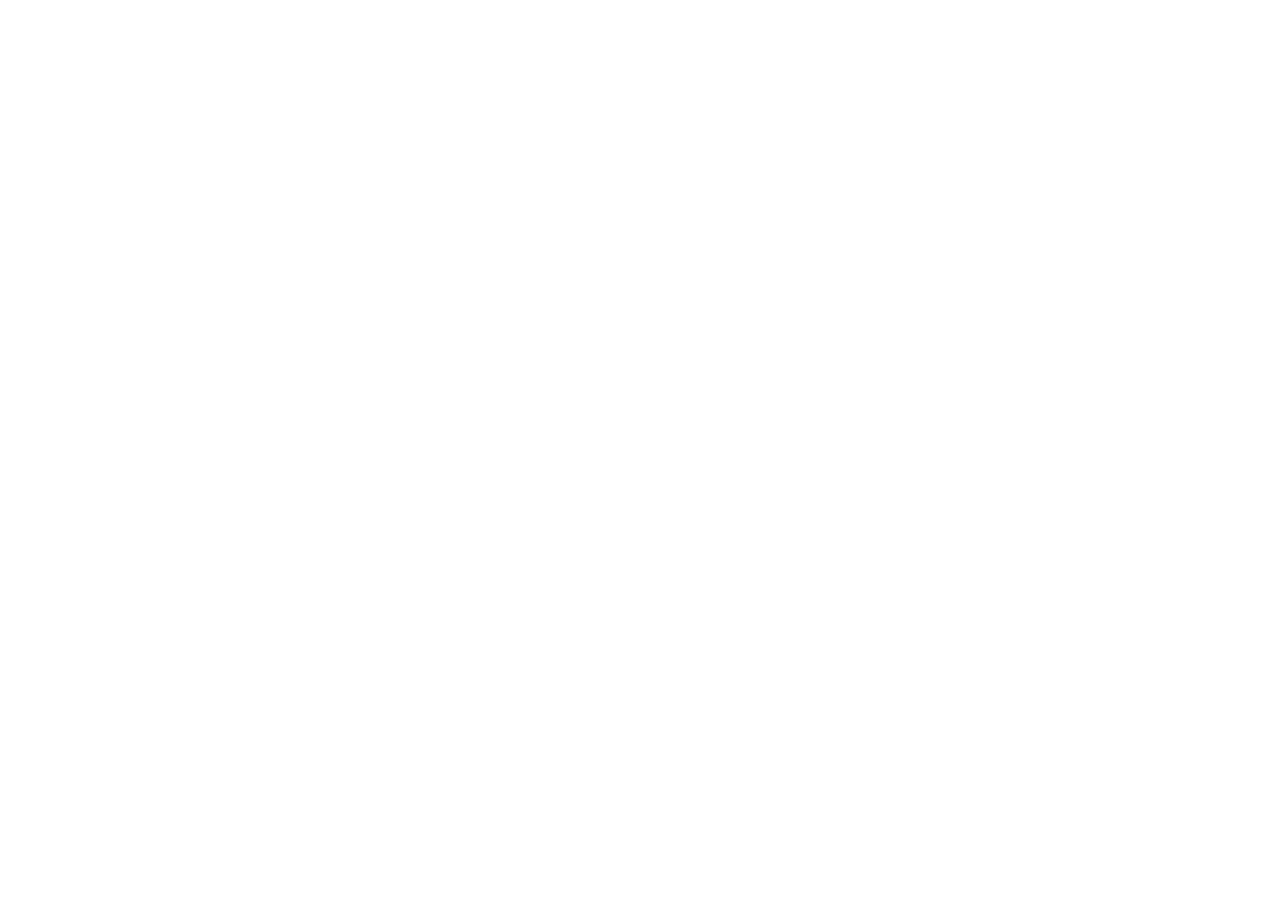
==== index.html @ 41cd87fc "First commit, content written" ====
<!DOCTYPE html>
<html lang="en">

<head>
    <meta charset="UTF-8">
    <meta name="viewport" content="width=device-width, initial-scale=1.0">
    <meta http-equiv="X-UA-Compatible" content="ie=edge">
    <link rel="stylesheet" href="style.css">
    <title>Document</title>
</head>

<body>

    <script type="module" src="app.js"></script>
</body>

</html>
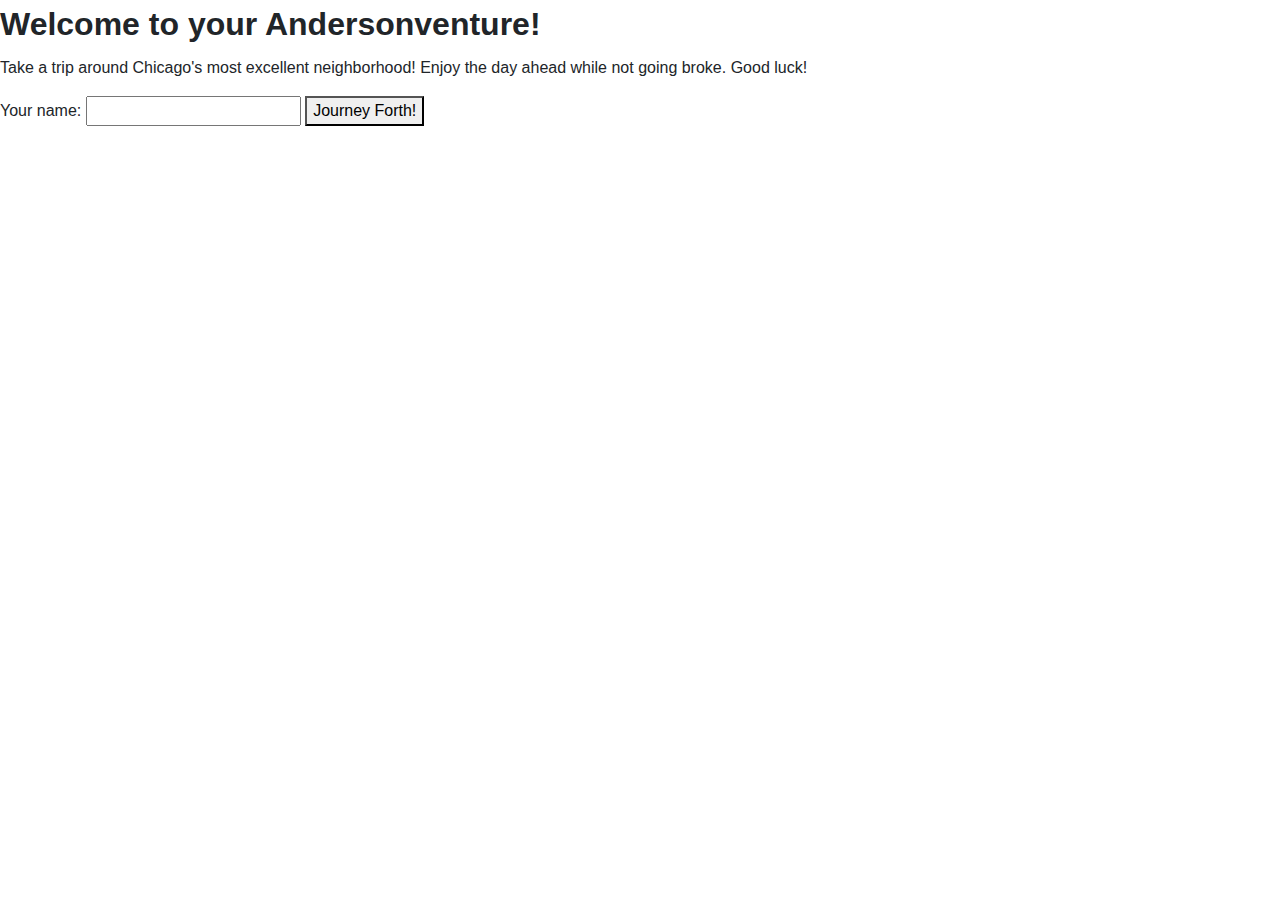
==== commit d4e3d7b4: "Yeah, I got a late start and am way behind" ====
--- a/index.html
+++ b/index.html
@@ -5,13 +5,21 @@
     <meta charset="UTF-8">
     <meta name="viewport" content="width=device-width, initial-scale=1.0">
     <meta http-equiv="X-UA-Compatible" content="ie=edge">
-    <link rel="stylesheet" href="style.css">
-    <title>Document</title>
+    <link rel="stylesheet" type="text/css" href="./src/bootstrap-reboot.min.css">
+    <link rel="stylesheet" type="text/css" href="./src/style.css">
+    <title>Andersonventure!</title>
 </head>
-
 <body>
-
-    <script type="module" src="app.js"></script>
+    <h1>Welcome to your Andersonventure!</h1>
+    <p>Take a trip around Chicago's most excellent neighborhood! Enjoy the day ahead while not going broke. Good luck!
+    </p>
+    <form id="signIn">
+        <label>Your name:
+            <input id="name" type="text" />
+        </label>
+        <button type="submit">Journey Forth!</button>
+    </form>
+    <script type="module" src="./src/app.js"></script>
 </body>
 
 </html>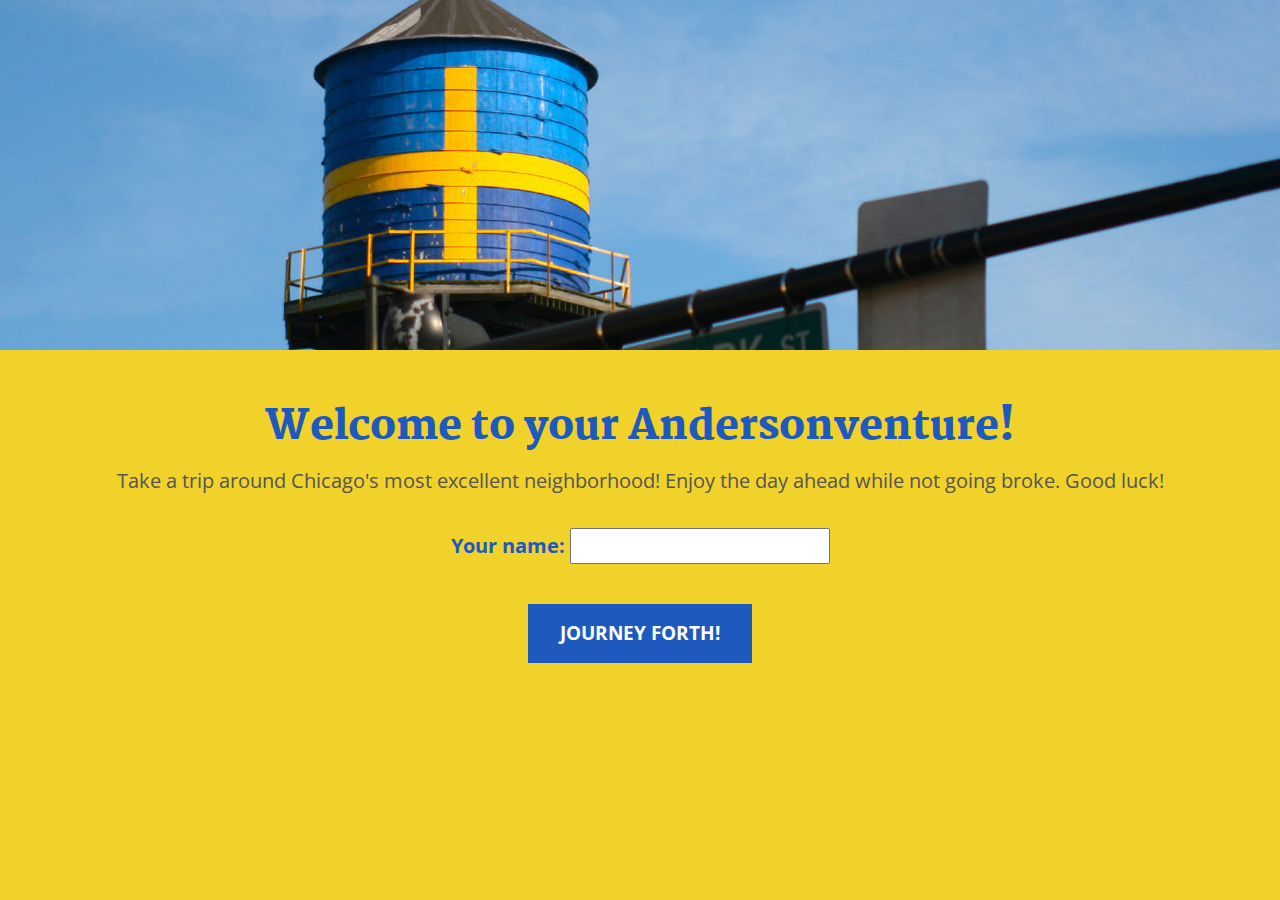
==== commit d33a0e2f: "Added styles, revised data" ====
--- a/index.html
+++ b/index.html
@@ -7,19 +7,22 @@
     <meta http-equiv="X-UA-Compatible" content="ie=edge">
     <link rel="stylesheet" type="text/css" href="./src/bootstrap-reboot.min.css">
     <link rel="stylesheet" type="text/css" href="./src/style.css">
+    <link rel="stylesheet" type="text/css" href="./src/home.css">
+    <link href="https://fonts.googleapis.com/css?family=Martel:400,700,900|Open+Sans:400,700&display=swap" rel="stylesheet">
     <title>Andersonventure!</title>
 </head>
 <body>
+    <div class="hero-image"></div>
     <h1>Welcome to your Andersonventure!</h1>
-    <p>Take a trip around Chicago's most excellent neighborhood! Enjoy the day ahead while not going broke. Good luck!
-    </p>
-    <form id="signIn">
+    <p>Take a trip around Chicago's most excellent neighborhood! Enjoy the day ahead while not going broke. Good luck!</p>
+    <form id="sign-in">
         <label>Your name:
-            <input id="name" type="text" />
+            <input name="name" type="text" />
         </label>
+        <br />
         <button type="submit">Journey Forth!</button>
     </form>
-    <script type="module" src="./src/app.js"></script>
+    <script type="module" src="app.js"></script>
 </body>
 
 </html>--- a/src/style.css
+++ b/src/style.css
@@ -0,0 +1,97 @@
+body, html {
+    height: 100%;
+}
+
+body {
+    text-align: center;
+    color: #555;
+    background-repeat: no-repeat;
+    background-size: cover;
+    background-position: center;
+    font-size: 20px;
+    padding-top: 7rem;
+    font-family: 'Open Sans', sans-serif;
+}
+
+h1, h2, h3, h4, h5 {
+    font-family: 'Martel','Open Sans', sans-serif;
+    color: #1e5abe;
+    font-weight: 900;
+}
+
+a {
+    font-weight: bold;
+    color: #8fb6f5;
+}
+
+a:hover {
+    color: #8fb6f5;
+}
+
+.hidden {
+    display: none;
+}
+
+#user-info-container {
+    position: fixed;
+    top: 1.5rem;
+    left: 1.5rem;
+    width: calc(100% - 3rem);
+    padding: .5rem 1rem;
+    display: flex;
+    justify-content: space-between;
+    align-items: center;
+    background-color: rgba(30, 90, 190, .9);
+    color: #f1d22a;
+    text-shadow: rgba(0,0,0,.5) 1px 1px 3px;
+}
+
+#user-info-container a {
+    color: #f1d22a;
+}
+
+#user-info-container h2 {
+    font-family: 'Open Sans', sans-serif;
+    margin: 1rem;
+    font-size: 1.5rem;
+}
+
+#user-info-container ul {
+    font-family: 'Open Sans', sans-serif;
+    margin: 0;
+}
+
+#user-info-container ul li {
+    display: inline-block;
+    margin: 1rem;
+}
+
+button {
+    background-color: #1e5abe;
+    border: none;
+    color: white;
+    padding: 15px 32px;
+    text-align: center;
+    text-decoration: none;
+    display: inline-block;
+    font-size: 1.2rem;
+    text-transform: uppercase;
+    font-weight: bold;
+    margin: 2rem auto;
+  }
+
+button:hover {
+    color: #f1d22a;
+    transform: scale(1.05);
+    transition: scale ease-in-out 0.2s;
+}
+
+#bg-overlay {
+    position: fixed;
+    top: 0;
+    left: 0;
+    height: 100%;
+    width: 100%;
+    background-color: rgba(0, 0, 0, .5);
+    z-index: -9999;
+}--- a/src/home.css
+++ b/src/home.css
@@ -0,0 +1,24 @@
+body {
+    padding-top: 0;
+    background-color: #f1d22a;
+}
+
+.hero-image {
+    background: url('../assets/andersonville-hero.jpg') center center;
+    background-size: cover;
+    height: 350px;
+    margin-bottom: 3rem;
+}
+
+#sign-in {
+    margin-top: 2rem;
+}
+
+label {
+    font-weight: bold;
+    color: #1e5abe;
+}
+
+#sign-in button {
+    margin-bottom: 5rem;
+}